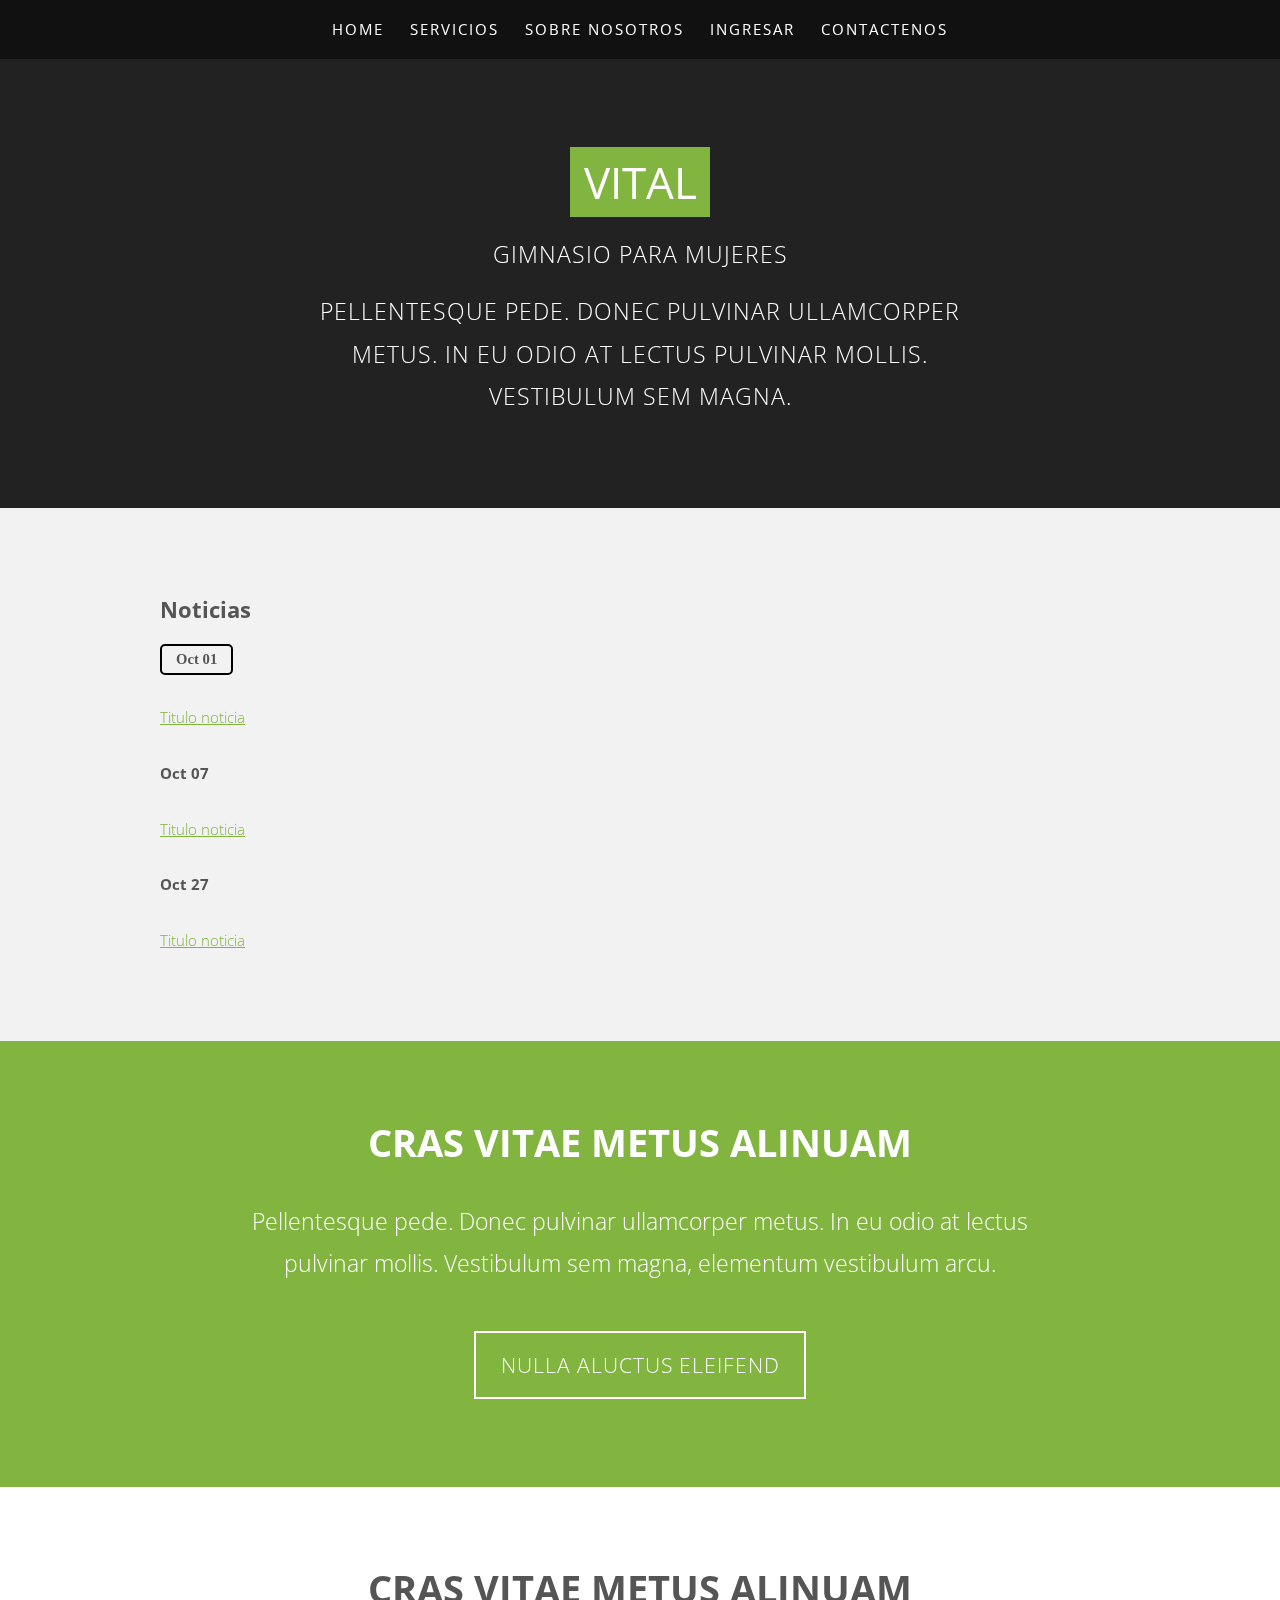
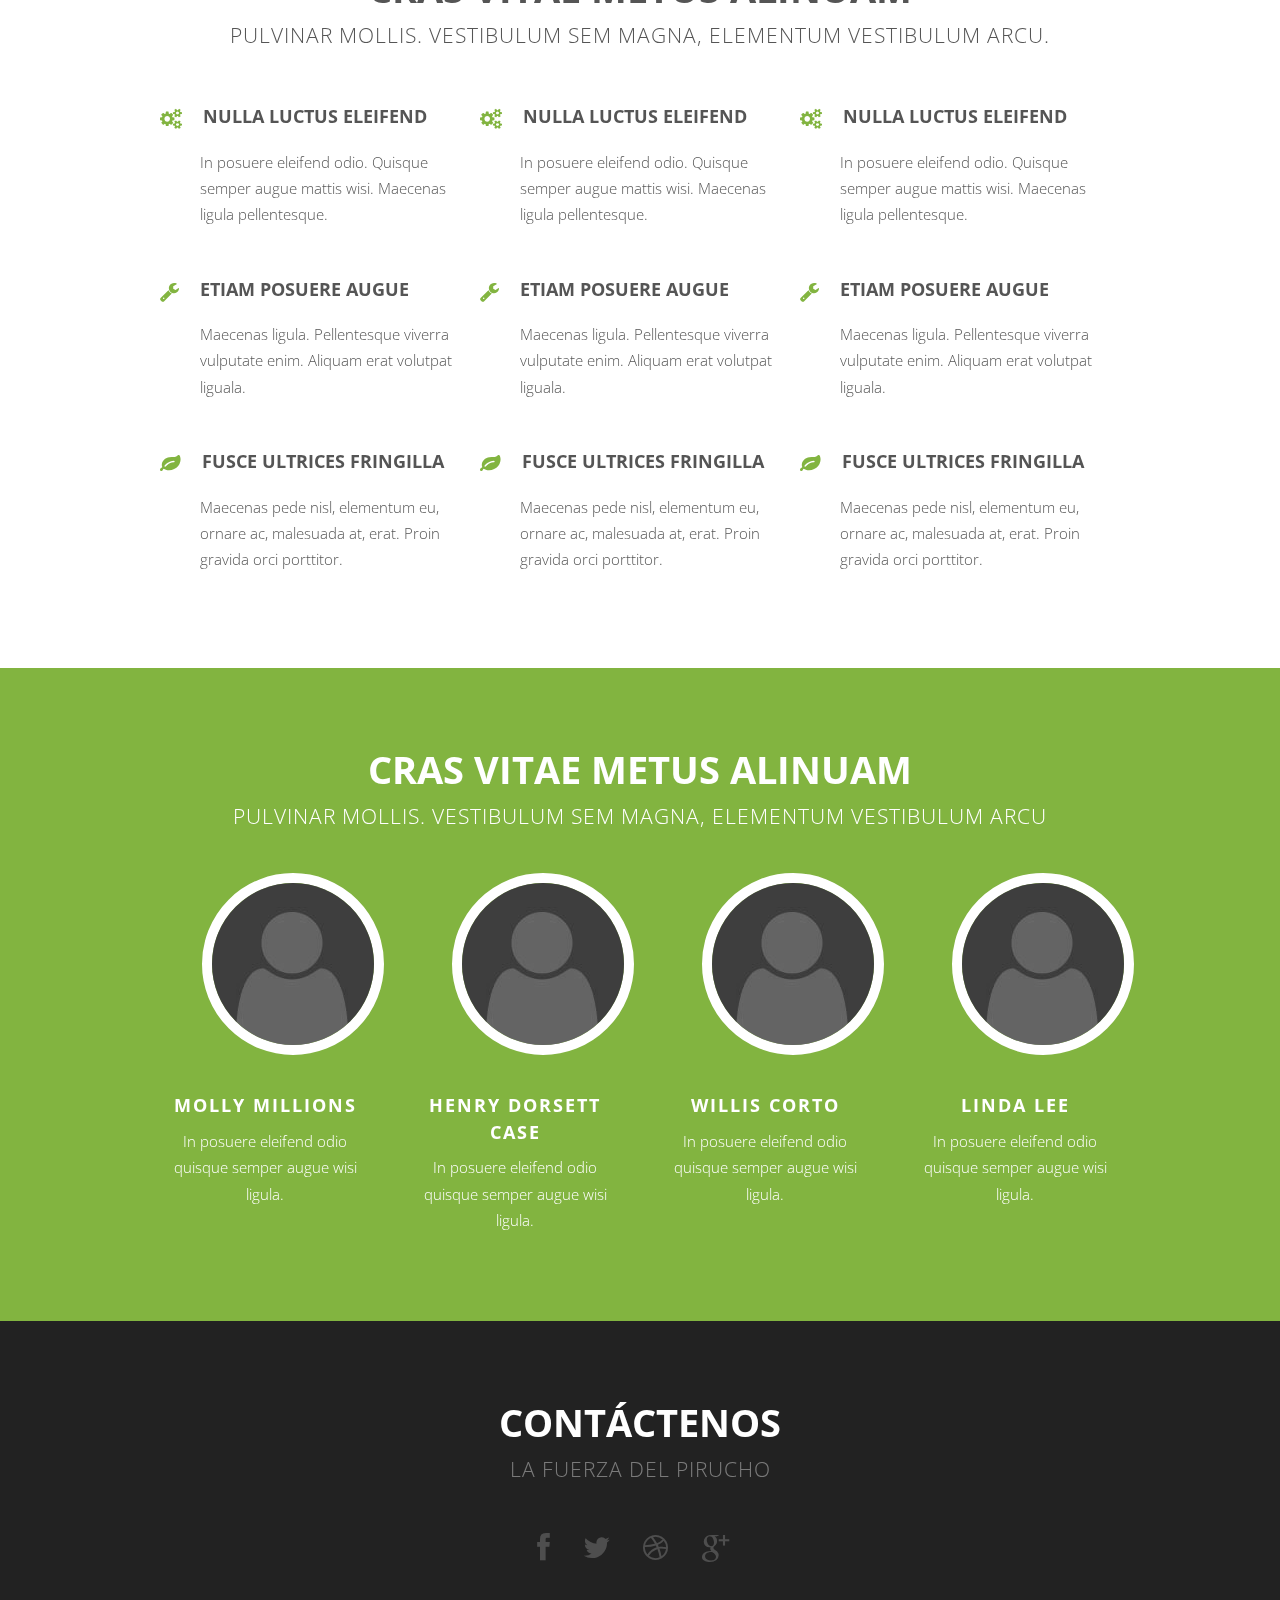
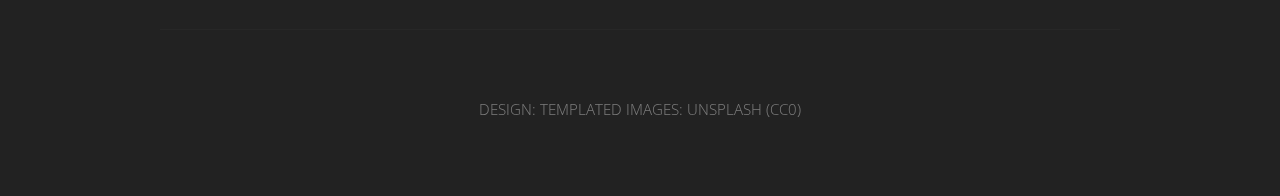
==== VitalProyecto/UI/index.html @ 70630264 "luchando con las 2 columnas" ====
﻿<!DOCTYPE HTML>
<!--
	Solarize by TEMPLATED
	templated.co @templatedco
	Released for free under the Creative Commons Attribution 3.0 license (templated.co/license)
-->
<html>
	<head>
		<title>Solarize by TEMPLATED</title>
		<meta http-equiv="content-type" content="text/html; charset=utf-8" />
		<meta name="description" content="" />
		<meta name="keywords" content="" />
		<!--[if lte IE 8]><script src="css/ie/html5shiv.js"></script><![endif]-->
		<script src="js/jquery.min.js"></script>
		<script src="js/jquery.dropotron.min.js"></script>
		<script src="js/skel.min.js"></script>
		<script src="js/skel-layers.min.js"></script>
		<script src="js/init.js"></script>
		<noscript>
			<link rel="stylesheet" href="css/skel.css" />
			<link rel="stylesheet" href="css/style.css" />
		</noscript>
		<!--[if lte IE 8]><link rel="stylesheet" href="css/ie/v8.css" /><![endif]-->
	</head>

	<body class="homepage">

		<!-- Header Wrapper -->
			<div class="wrapper style1">
			
			<!-- Header -->
				<div id="header">
					<div class="container">
							
						<!-- Logo -->
							<h1><a href="#" id="logo">Solarize</a></h1>
						
						<!-- Nav -->
							<nav id="nav">
								<ul>
									<li class="active"><a href="index.html">Home</a></li>
									<li>
										<a href="">Servicios</a>
										<ul>
											<li><a href="#">Clases funcionales</a></li>
											<li><a href="#">Clases de boxeo</a></li>
											<li><a href="#">Servicio de nutrición</a></li>
											<li>
												<a href="">Otros</a>
												<ul>
													<li><a href="#">Yoga</a></li>
													<li><a href="#">Clases de baile</a></li>
													<li><a href="#">Phasellus consequat</a></li>
													<li><a href="#">Magna phasellus</a></li>
													<li><a href="#">Etiam dolore nisl</a></li>
													<li><a href="#">Veroeros feugiat</a></li>
												</ul>
											</li>
											
										</ul>
									</li>
									<li><a href="left-sidebar.html">Sobre nosotros</a></li>
									<li><a href="right-sidebar.html">Ingresar</a></li>
									<li><a href="no-sidebar.html">Contactenos</a></li>
								</ul>
							</nav>
	
					</div>
				</div>
				
			<!-- Banner -->
				<div id="banner">
					<section class="container">
						<h2>Vital</h2>
						<span>Gimnasio para  mujeres</span>
						<p>Pellentesque pede. Donec pulvinar ullamcorper metus. In eu odio at lectus pulvinar mollis. Vestibulum sem magna.</p>
					</section>
				</div>

			</div>
		
		<!-- Section One pppppppppppppppppppppppppppppppppppppppppppppppppppppppppppppppppppppp-->


			<div class="wrapper style2">
				<section class="container">
					<div class="row">
                        <div class="3u"> 
                            <section >
                                <header>
                                    <h2 style="margin-bottom:1em;">Noticias</h2>
                                </header>
                                <ul class="style3">
                                    <!-- PASAR A HOJA -->
                                    <li class="first">

                                        <!-- PASAR A HOJA -->
                                        <p class="datep"
                                           style=" text-align:center;
                                        font-family:'Source Code Pro';
                                        font-weight:bold;
                                        border: 2px solid;
                                        border-color:black;
                                        width:5em;
                                        border-radius: 5px;">
                                            <b style="margin:5px;"> Oct 01 </b>
                                        </p>

                                        <p />
                                        <p><a href="#">Titulo noticia</a></p>
                                    </li>
                                    <li>
                                        <p class="date"><b>Oct 07 </b></p>
                                        <p><a href="#">Titulo noticia</a></p>
                                    </li>
                                    <li>
                                        <p class="date"><b>Oct 27 </b></p>
                                        <p><a href="#">Titulo noticia</a></p>
                                    </li>
                                </ul>
                            </section>
                            </div>
                        </div>
				</section>
			</div>

		<!-- Section Two -->
			<div class="wrapper style3">
				<section class="container">
					<header class="major">
						<h2>Cras vitae metus aliNuam</h2>
					</header>
					<p>Pellentesque pede. Donec pulvinar ullamcorper metus. In eu odio at lectus pulvinar mollis. Vestibulum sem magna, elementum vestibulum arcu.</p>
					<a href="#" class="button alt">Nulla aluctus eleifend</a>
				</section>
			</div>

		<!-- Section Three -->
			<div class="wrapper style4">
				<section class="container">
					<header class="major">
						<h2>Cras vitae metus aliNuam</h2>
						<span class="byline">pulvinar mollis. Vestibulum sem magna, elementum vestibulum arcu.</span>
					</header>
					<div class="row flush">
						<div class="4u">
							<ul class="special-icons">
								<li>
									<span class="fa fa-cogs"></span>
									<h3>Nulla luctus eleifend</h3>
									<p>In posuere eleifend odio. Quisque semper augue mattis wisi. Maecenas ligula pellentesque.</p>
								</li>
								<li>
									<span class="fa fa-wrench"></span>
									<h3>Etiam posuere augue</h3>
									<p>Maecenas ligula. Pellentesque viverra vulputate enim. Aliquam erat volutpat liguala.</p>
								</li>
								<li>
									<span class="fa fa-leaf"></span>
									<h3>Fusce ultrices fringilla</h3>
									<p>Maecenas pede nisl, elementum eu, ornare ac, malesuada at, erat. Proin gravida orci porttitor.</p>
								</li>
							</ul>
						</div>
						<div class="4u">
							<ul class="special-icons">
								<li>
									<span class="fa fa-cogs"></span>
									<h3>Nulla luctus eleifend</h3>
									<p>In posuere eleifend odio. Quisque semper augue mattis wisi. Maecenas ligula pellentesque.</p>
								</li>
								<li>
									<span class="fa fa-wrench"></span>
									<h3>Etiam posuere augue</h3>
									<p>Maecenas ligula. Pellentesque viverra vulputate enim. Aliquam erat volutpat liguala.</p>
								</li>
								<li>
									<span class="fa fa-leaf"></span>
									<h3>Fusce ultrices fringilla</h3>
									<p>Maecenas pede nisl, elementum eu, ornare ac, malesuada at, erat. Proin gravida orci porttitor.</p>
								</li>
							</ul>
						</div>
						<div class="4u">
							<ul class="special-icons">
								<li>
									<span class="fa fa-cogs"></span>
									<h3>Nulla luctus eleifend</h3>
									<p>In posuere eleifend odio. Quisque semper augue mattis wisi. Maecenas ligula pellentesque.</p>
								</li>
								<li>
									<span class="fa fa-wrench"></span>
									<h3>Etiam posuere augue</h3>
									<p>Maecenas ligula. Pellentesque viverra vulputate enim. Aliquam erat volutpat liguala.</p>
								</li>
								<li>
									<span class="fa fa-leaf"></span>
									<h3>Fusce ultrices fringilla</h3>
									<p>Maecenas pede nisl, elementum eu, ornare ac, malesuada at, erat. Proin gravida orci porttitor.</p>
								</li>
							</ul>
						</div>
					</div>
				</section>
			</div>
		
		<!-- Team -->
			<div class="wrapper style5">
				<section id="team" class="container">
					<header class="major">
						<h2>Cras vitae metus aliNuam</h2>
						<span class="byline">pulvinar mollis. Vestibulum sem magna, elementum vestibulum arcu</span>
					</header>
					<div class="row">
						<div class="3u">
							<a href="#" class="image"><img src="images/placeholder.png" alt=""></a>
							<h3>Molly Millions</h3>
							<p>In posuere eleifend odio quisque semper augue wisi ligula.</p>
						</div>
						<div class="3u">
							<a href="#" class="image"><img src="images/placeholder.png" alt=""></a>
							<h3>Henry Dorsett Case</h3>
							<p>In posuere eleifend odio quisque semper augue wisi ligula.</p>
						</div>
						<div class="3u">
							<a href="#" class="image"><img src="images/placeholder.png" alt=""></a>
							<h3>Willis Corto</h3>
							<p>In posuere eleifend odio quisque semper augue wisi ligula.</p>
						</div>
						<div class="3u">
							<a href="#" class="image"><img src="images/placeholder.png" alt=""></a>
							<h3>Linda Lee</h3>
							<p>In posuere eleifend odio quisque semper augue wisi ligula.</p>
						</div>
					</div>
				</section>
			</div>

	<!-- Footer -->
		<div id="footer">
			<section class="container">
				<header class="major">
					<h2>Contáctenos</h2>
					<span class="byline">La fuerza del pirucho</span>
				</header>
				<ul class="icons">
					<li class="active"><a href="#" class="fa fa-facebook"><span>Facebook</span></a></li>
					<li><a href="#" class="fa fa-twitter"><span>Twitter</span></a></li>
					<li><a href="#" class="fa fa-dribbble"><span>Pinterest</span></a></li>
					<li><a href="#" class="fa fa-google-plus"><span>Google+</span></a></li>
				</ul>
				<hr />
			</section>
			
			<!-- Copyright -->
				<div id="copyright">
					Design: <a href="http://templated.co">TEMPLATED</a> Images: <a href="http://unsplash.com">Unsplash</a> (<a href="http://unsplash.com/cc0">CC0</a>)
				</div>			
		</div>

	</body>
</html>
---- VitalProyecto/UI/css/skel.css ----
/* Resets (http://meyerweb.com/eric/tools/css/reset/ | v2.0 | 20110126 | License: none (public domain)) */

	html,body,div,span,applet,object,iframe,h1,h2,h3,h4,h5,h6,p,blockquote,pre,a,abbr,acronym,address,big,cite,code,del,dfn,em,img,ins,kbd,q,s,samp,small,strike,strong,sub,sup,tt,var,b,u,i,center,dl,dt,dd,ol,ul,li,fieldset,form,label,legend,table,caption,tbody,tfoot,thead,tr,th,td,article,aside,canvas,details,embed,figure,figcaption,footer,header,hgroup,menu,nav,output,ruby,section,summary,time,mark,audio,video{margin:0;padding:0;border:0;font-size:100%;font:inherit;vertical-align:baseline;}article,aside,details,figcaption,figure,footer,header,hgroup,menu,nav,section{display:block;}body{line-height:1;}ol,ul{list-style:none;}blockquote,q{quotes:none;}blockquote:before,blockquote:after,q:before,q:after{content:'';content:none;}table{border-collapse:collapse;border-spacing:0;}body{-webkit-text-size-adjust:none}

/* Box Model */

	*, *:before, *:after {
		-moz-box-sizing: border-box;
		-webkit-box-sizing: border-box;
		box-sizing: border-box;
	}


/* Container */

	body {
		/* min-width: (containers) */
		min-width: 1200px;
	}

	.container {
		margin-left: auto;
		margin-right: auto;
		
		/* width: (containers) */
		width: 1200px;
	}

	/* Modifiers */
	
		.container.small {
			/* width: (containers) * 0.75; */
			width: 900px;
		}

		.container.big {
			width: 100%;

			/* max-width: (containers) * 1.25; */
			max-width: 1500px;

			/* min-width: (containers); */
			min-width: 1200px;
		}

/* Grid */

	.\31 2u { width: 100% }
	.\31 1u { width: 91.6666666667% }
	.\31 0u { width: 83.3333333333% }
	.\39 u { width: 75% }
	.\38 u { width: 66.6666666667% }
	.\37 u { width: 58.3333333333% }
	.\36 u { width: 50% }
	.\35 u { width: 41.6666666667% }
	.\34 u { width: 33.3333333333% }
	.\33 u { width: 25% }
	.\32 u { width: 16.6666666667% }
	.\31 u { width: 8.3333333333% }
	.\-11u { margin-left: 91.6666666667% }
	.\-10u { margin-left: 83.3333333333% }
	.\-9u { margin-left: 75% }
	.\-8u { margin-left: 66.6666666667% }
	.\-7u { margin-left: 58.3333333333% }
	.\-6u { margin-left: 50% }
	.\-5u { margin-left: 41.6666666667% }
	.\-4u { margin-left: 33.3333333333% }
	.\-3u { margin-left: 25% }
	.\-2u { margin-left: 16.6666666667% }
	.\-1u { margin-left: 8.3333333333% }

	/* Rows */

		.row > * {
			float: left;
		}

		.row:after {
			content: '';
			display: block;
			clear: both;
			height: 0;
		}

		.row:first-child > * {
			padding-top: 0 !important;
		}

		/* Normal */

			.row > * {
				/* padding-left: (gutters) */
				padding-left: 40px;
			}

			.row + .row > * {
				/* padding: (gutters) 0 0 (gutters) */
				padding: 40px 0 0 40px;
			}

			.row {
				/* margin-left: -(gutters) */
				margin-left: -40px;
			}

		/* Flush */

			.row.flush > * {
				padding-left: 0;
			}

			.row + .row.flush > * {
				padding: 0;
			}

			.row.flush {
				margin-left: 0;
			}

		/* Quarter */

			.row.quarter > * {
				/* padding-left: (gutters * 0.25) */
				padding-left: 10px;
			}

			.row + .row.quarter > * {
				/* padding: (gutters * 0.25) 0 0 (gutters * 0.25) */
				padding: 10px 0 0 10px;
			}

			.row.quarter {
				/* margin-left: -(gutters * 0.25) */
				margin-left: -10px;
			}

		/* Half */

			.row.half > * {
				/* padding-left: (gutters * 0.5) */
				padding-left: 20px;
			}

			.row + .row.half > * {
				/* padding: (gutters * 0.5) 0 0 (gutters * 0.5) */
				padding: 20px 0 0 20px;
			}

			.row.half {
				/* margin-left: -(gutters * 0.5) */
				margin-left: -20px;
			}

		/* One and (a) Half */

			.row.oneandhalf > * {
				/* padding-left: (gutters * 1.5) */
				padding-left: 60px;
			}

			.row + .row.oneandhalf > * {
				/* padding: (gutters * 1.5) 0 0 (gutters * 1.5) */
				padding: 60px 0 0 60px;
			}

			.row.oneandhalf {
				/* margin-left: -(gutters * 1.5) */
				margin-left: -60px;
			}

		/* Double */

			.row.double > * {
				/* padding-left: (gutters * 2) */
				padding-left: 80px;
			}

			.row + .row.double > * {
				/* padding: (gutters * 2) 0 0 (gutters * 2) */
				padding: 80px 0 0 80px;
			}

			.row.double {
				/* margin-left: -(gutters * 2) */
				margin-left: -80px;
			}


/*.row2 + .row2 > * {
    padding-top: 50px;
}

.row2 {
    margin-left: 50px;
}

    /* Rows */

    .row2:after {
        content: '';
        display: block;
        clear: both;
        height: 0;
    }

    .row2:first-child > * {
        padding-top: 0;
    }

    .row2 > * {
        padding-top: 0;
    }

    /* Modifiers */

    /* Flush */

    .row2.flush {
        margin-left: 0;
    }

        .row2.flush > * {
            padding: 0 !important;
        }

    /* Quarter */

    .row2.quarter > * {
        padding: 12.5px 0 0 12.5px;
    }

    .row2.quarter + .row2.quarter > * {
        padding-top: 12.5px;
    }

    .row2.quarter {
        margin-left: -12.5px;
    }

    /* Half */

    .row2.half > * {
        padding: 25px 0 0 25px;
    }

    .row2.half + .row2.half > * {
        padding-top: 25px;
    }

    .row2.half {
        margin-left: -25px;
    }

    /* One and (a) Half */

    .row2.oneandhalf > * {
        padding: 75px 0 0 75px;
    }

    .row2.oneandhalf + .row2.oneandhalf > * {
        padding-top: 75px;
    }

    .row2.oneandhalf {
        margin-left: -75px;
    }

    /* Double */

    .row2.double > * {
        padding: 100px 0 0 100px;
    }

    .row2.double + .row2.double > * {
        padding-top: 100px;
    }

    .row2.double {
        margin-left: -100px;
    }*/


/*ul.style3 .date {
    display: inline-block;
    margin: 0px 0px 20px 0px;
    padding: 1em 1em;
    background: #323338;
    border-radius: 4px;
    line-height: normal;
    text-align: center;
    text-transform: uppercase;
    font-family: 'Abel', sans-serif;
    font-size: 14px;
    color: #323338;
}*/

    /*ul.style3 .date b {
    }

    ul.style3 .date a {
        color: #FFFFFF;
    }

        ul.style3 .date a:hover {
            text-decoration: none;
        }*/

/*ul.style3 .first {
    padding-top: 0px;
    border-top: none;
    
}

ul.style3 {
    margin: 0px;
    padding: 0px;
    list-style: none;
    
}*/

    /*ul.style3 li {
        padding: 20px 0px 25px 0px;
        border-top: 1px solid #E7E5DA;
        
    }

    ul.style3 a {
        display: block;
        text-decoration: none;
        color: #525252;
    }

        ul.style3 a:hover {
            text-decoration: underline;
        }

ul.style3 .first {
	padding-top: 0px;
	border-top: none;
 
}*/
---- VitalProyecto/UI/css/style.css ----
@import url("font-awesome.min.css");
@import url("http://fonts.googleapis.com/css?family=Open+Sans:300,400,600,700,800");

/*
	Solarize by TEMPLATED
	templated.co @templatedco
	Released for free under the Creative Commons Attribution 3.0 license (templated.co/license)
*/

/* Basic */

	body {
		background: #222222;
	}

		body.loading * {
			-moz-transition: none !important;
			-webkit-transition: none !important;
			-o-transition: none !important;
			-ms-transition: none !important;
			transition: none !important;
			-moz-animation: none !important;
			-webkit-animation: none !important;
			-o-animation: none !important;
			-ms-animation: none !important;
			animation: none !important;
		}

	body, input, select, textarea {
		color: #555555;
		font-family: 'Open Sans', sans-serif;
		font-size: 12pt;
		font-weight: 300;
		line-height: 1.65em;
	}

	a {
		color: #82b440;
		text-decoration: underline;
	}

	strong, b {
		font-weight: 700;
	}

	em, i {
		font-style: italic;
	}

	p, ul, ol, dl, table, blockquote {
		margin: 0 0 2em 0;
	}

	p {
		line-height: 1.8em;
	}

		p.medium {
			font-size: 1.4em;
		}

	h1, h2, h3, h4, h5, h6 {
		color: inherit;
		font-weight: 700;
	}

		h1 a, h2 a, h3 a, h4 a, h5 a, h6 a {
			color: inherit;
			text-decoration: none;
		}

	h2 {
		font-size: 1.5em;
	}

	h3 {
		font-size: 1.25em;
	}

	sub {
		font-size: 0.8em;
		position: relative;
		top: 0.5em;
	}

	sup {
		font-size: 0.8em;
		position: relative;
		top: -0.5em;
	}

	hr {
		border-top: solid 1px #82b440;
		border: 0;
		margin-bottom: 1.5em;
	}

	blockquote {
		border-left: solid 0.5em #82b440;
		font-style: italic;
		padding: 1em 0 1em 2em;
	}

	section.special, article.special {
		text-align: center;
	}

	header.major {
		padding-bottom: 3em;
		text-align: center;
		text-transform: uppercase;
	}

		header.major h2 {
			font-size: 2.6em;
			font-weight: 700;
		}

		header.major .byline {
			display: block;
			padding-top: 1em;
			letter-spacing: 1px;
			font-size: 1.4em;
		}

	footer > :last-child {
		margin-bottom: 0;
	}

	footer.major {
		padding-top: 3em;
	}

/* Form */

	input[type="text"],
	input[type="password"],
	input[type="email"],
	textarea {
		-moz-appearance: none;
		-webkit-appearance: none;
		-o-appearance: none;
		-ms-appearance: none;
		appearance: none;
		background: none;
		border: solid 1px #82b440;
		color: inherit;
		display: block;
		outline: 0;
		padding: 0.75em;
		text-decoration: none;
		width: 100%;
	}

		input[type="text"]:focus,
		input[type="password"]:focus,
		input[type="email"]:focus,
		textarea:focus {
			border-color: #82b440;
		}

	input[type="text"],
	input[type="password"],
	input[type="email"] {
		line-height: 1em;
	}

	::-webkit-input-placeholder {
		color: inherit;
		opacity: 0.5;
		position: relative;
		top: 3px;
	}

	:-moz-placeholder {
		color: inherit;
		opacity: 0.5;
	}

	::-moz-placeholder {
		color: inherit;
		opacity: 0.5;
	}

	:-ms-input-placeholder {
		color: inherit;
		opacity: 0.5;
	}

	.formerize-placeholder {
		color: rgba(85, 85, 85, 0.5) !important;
	}

/* Image */

	.image {
		border: 0;
		position: relative;
	}

		.image.fit {
			display: block;
		}

			.image.fit img {
				display: block;
				width: 100%;
			}

		.image.feature {
			display: block;
			margin: 0 0 2em 0;
		}

			.image.feature img {
				display: block;
				width: 100%;
			}

/* Icon */

	.icon {
		position: relative;
	}

		.icon:before {
			content: "";
			-moz-osx-font-smoothing: grayscale;
			-webkit-font-smoothing: antialiased;
			font-family: FontAwesome;
			font-style: normal;
			font-weight: normal;
			text-transform: none !important;
		}

		.icon > .label {
			display: none;
		}

/* Lists */

	ol.default {
		list-style: decimal;
		padding-left: 1.25em;
	}

		ol.default li {
			padding-left: 0.25em;
		}

	ul.default {
		margin: 0;
		padding: 0;
		list-style: none;
	}

		ul.default li {
			padding: 0.40em 0em;
		}

	ul.icons {
		cursor: default;
		padding-bottom: 2em;
	}

		ul.icons li {
			display: inline-block;
			line-height: 1em;
			padding: 0.5em 1em;
		}

			ul.icons li:first-child {
				padding-left: 0;
			}

			ul.icons li span {
				display: none;
			}

			ul.icons li a {
				text-decoration: none;
				font-size: 2em;
				color: inherit;
				opacity: 0.2;
				-moz-transition: all 0.35s ease-in-out;
				-webkit-transition: all 0.35s ease-in-out;
				-o-transition: all 0.35s ease-in-out;
				-ms-transition: all 0.35s ease-in-out;
				transition: all 0.35s ease-in-out;
			}

			ul.icons li a:hover {
				color: inherit;
				opacity: 1;
			}

	ul.actions {
		cursor: default;
	}

		ul.actions:last-child {
			margin-bottom: 0;
		}

		ul.actions li {
			display: inline-block;
			padding: 0 0 0 1.5em;
		}

			ul.actions li:first-child {
				padding: 0;
			}

		ul.actions.vertical li {
			display: block;
			padding: 1.5em 0 0 0;
		}

			ul.actions.vertical li:first-child {
				padding: 0;
			}

	ul.special-icons {
		margin: 0em;
		padding: 0em;
	}

		ul.special-icons > li {
			position: relative;
			padding: 0.50em 0em 0.50em 0em;
		}

		ul.special-icons > li:before {
			position: absolute;
			left: 0;
			top: 2em;
			display: block;
			background: none;
			font-size: 2em;
			border-radius: 5px;
		}

		ul.special-icons > li:first-child {
			border-top: none;
		}

		ul.special-icons h3 {
			margin-bottom: 0.80em;
			line-height: 2em;
			text-transform: uppercase;
			font-weight: 700;
			font-size: 1.2em;
		}

		ul.special-icons span {
			line-height: 190%;
		}

		ul.special-icons .fa {
			float: left;
			display: inline-block;
			padding-right: 1em;
			font-size: 1.4em;
			color: #82b440;
		}

		ul.special-icons p {
			padding-left: 2.7em;
		}

/* Tables */

	table {
		width: 100%;
	}

		table.default {
			width: 100%;
		}

			table.default tbody tr {
				border-bottom: solid 1px #82b440;
			}

			table.default td {
				padding: 0.5em 1em 0.5em 1em;
			}

			table.default th {
				font-weight: 700;
				padding: 0.5em 1em 0.5em 1em;
				text-align: left;
			}

			table.default thead {
				background: #555555;
				color: #fff;
			}

/* Button */

	input[type="submit"],
	input[type="reset"],
	input[type="button"],
	.button {
		-moz-appearance: none;
		-webkit-appearance: none;
		-o-appearance: none;
		-ms-appearance: none;
		appearance: none;
		background: none;
		border-radius: none;
		border: 2px solid;
		border-color: #82b440;
		color: #82b440;
		cursor: pointer;
		display: inline-block;
		padding: 0.90em 1.2em;
		letter-spacing: 1px;
		text-align: center;
		text-decoration: none;
		text-transform: uppercase;
		font-size: 1.4em;
		-moz-transition: all 0.35s ease-in-out;
		-webkit-transition: all 0.35s ease-in-out;
		-o-transition: all 0.35s ease-in-out;
		-ms-transition: all 0.35s ease-in-out;
		transition: all 0.35s ease-in-out;
	}

		input[type="submit"]:hover,
		input[type="reset"]:hover,
		input[type="button"]:hover,
		.button:hover {
			background: #82b440;
			color: white;
		}

		input[type="submit"].alt,
		input[type="reset"].alt,
		input[type="button"].alt,
		.button.alt {
			border-color: inherit;
			color: inherit;
		}

			input[type="submit"].alt:hover,
			input[type="reset"].alt:hover,
			input[type="button"].alt:hover,
			.button.alt:hover {
				background: white;
				color: #82b440;
			}

		input[type="submit"].fit,
		input[type="reset"].fit,
		input[type="button"].fit,
		.button.fit {
			width: 100%;
		}

		input[type="submit"].small,
		input[type="reset"].small,
		input[type="button"].small,
		.button.small {
			font-size: 0.8em;
		}

/* Wrapper */

	.wrapper {
		padding: 6em 0em 4em 0em;
	}

		.wrapper.style1 {
			padding: 0em;
			background: #222222 url(../images/banner.jpg) no-repeat;
			background-size: cover;
		}

		.wrapper.style2 {
			background: #f2f2f2;
		}

			.wrapper.style2 .major {
				text-align: left !important;
			}

				.wrapper.style2 .major h2 {
					display: block;
					margin-bottom: 0.70em;
					letter-spacing: 1px;
					line-height: 1.4em;
					text-transform: uppercase;
					font-size: 1.8em;
					font-weight: 400;
				}

				.wrapper.style2 .major .byline {
					letter-spacing: normal;
					line-height: 1.6em;
					text-transform: capitalize;
					font-size: 1.4em;
				}

			.wrapper.style2 h3 {
				display: block;
				margin-bottom: 1em;
				letter-spacing: 1px;
				line-height: 1.4em;
				text-transform: uppercase;
				font-size: 1.6em;
				font-weight: 400;
			}

		.wrapper.style3 {
			padding-bottom: 6em;
			background: #82b440;
			text-align: center;
			color: white;
		}

			.wrapper.style3 .container {
				padding-left: 6em;
				padding-right: 6em;
			}

			.wrapper.style3 p {
				font-size: 1.6em;
			}

		.wrapper.style4 {
			background: white;
		}

		.wrapper.style5 {
			background: #82b440;
			text-align: center;
			color: white;
		}

			.wrapper.style5 .image {
				display: block;
				width: 60%;
				margin: 0em auto 2em auto;
			}

				.wrapper.style5 .image img {
					border-radius: 50%;
					border: 10px solid;
					border-color: white;
				}

/* Header */

	#header {
		color: white;
		height: 4em;
		background: rgba(0, 0, 0, 0.5);
	}

		#header .container {
			position: relative;
		}

	.homepage #logo {
		display: none;
	}

	.homepage #nav {
		position: static;
		right: none;
		text-align: center;
	}

	#logo {
		line-height: 2em;
		letter-spacing: 2px;
		text-transform: uppercase;
		font-size: 2em;
		font-weight: 400;
	}

		#logo h1 {
			display: inline-block;
			margin: 0;
			padding: 0;
		}

		#logo a {
			color: inherit;
		}

	#nav {
		position: absolute;
		top: 0;
		right: 0;
	}

		#nav > ul {
			margin: 0;
		}

			#nav > ul > li {
				border-radius: 4px;
				display: inline-block;
				margin-left: 0.5em;
				padding: 0 0.5em;
			}

				#nav > ul > li a {
					color: inherit;
					line-height: 4em;
					letter-spacing: 2px;
					text-decoration: none;
					text-transform: uppercase;
					font-weight: 400;
					font-size: 1em;
				}

				#nav > ul > li:first-child {
					margin-left: 0;
				}

				#nav > ul > li.active a {
					color: white;
				}

				#nav > ul > li > ul {
					display: none;
				}

/* Dropotron */

	.dropotron {
		top: 2em;
		background: rgba(32, 32, 32, 0.75);
		border-radius: 4px;
		color: inherit;
		min-width: 12em;
		padding: 1em 0;
		color: white;
	}

		.dropotron > li {
			line-height: 2em;
			padding: 0 1em;
		}

			.dropotron > li > a {
				color: inherit;
				letter-spacing: 2px;
				text-decoration: none;
				text-transform: uppercase;
			}

			.dropotron > li.active > a, .dropotron > li:hover > a {
				color: inherit;
			}

		.dropotron.level-0 {
			border-radius: 0 0 4px 4px;
			font-size: 1em;
			margin-left: -0.5em;
		}

/* Banner */

	#banner {
		padding: 6em 0em 3em 0em;
		text-align: center;
		text-transform: uppercase;
		color: white;
	}

		#banner .container {
			padding: 0em 8em;
		}

		#banner h2 {
			display: inline-block;
			padding: 0.50em 0.30em;
			background: #82b440;
			font-size: 3em;
			font-weight: 400;
		}

		#banner span, #banner p {
			display: block;
			letter-spacing: 1px;
			text-transform: uppercase;
			font-size: 1.6em;
			font-weight: 300;
		}

		#banner span {
			padding: 1em 0em;
		}

/* Main */

	#main {
		padding: 4em 0;
	}

		#main #content .major, #main #sidebar .major {
			text-align: left;
		}

		#main #sidebar section {
			margin-top: 4em;
		}

			#main #sidebar section:first-child {
				margin-top: 0;
			}

		#main #sidebar .major {
			padding-bottom: 2em;
		}

			#main #sidebar .major h2 {
				font-size: 1.8em;
			}

/* Footer */

	#footer {
		padding: 6em 0 2em 0;
		text-align: center;
		color: white;
	}

		#footer hr {
			border-bottom: 1px solid;
			border-color: inherit;
			opacity: .05;
		}

		#footer .major h2 {
			color: inherit;
		}

		#footer .major .byline {
			color: inherit;
			opacity: .4;
		}

		#footer .copyright {
			margin-top: 3em;
			text-align: center;
		}

/* Copyright */

	#copyright {
		position: relative;
		text-transform: uppercase;
		text-align: center;
		padding: 3em 0em 3em 0em;
		color: inherit;
		opacity: .40;
	}

		#copyright a {
			text-decoration: none;
			color: inherit;
		}

/* Extra */

	#extra1 h2 {
		display: block;
		margin-bottom: 1em;
		letter-spacing: 1px;
		line-height: 1.4em;
		text-transform: uppercase;
		font-size: 1.8em;
		font-weight: 400;
	}

	#extra1 h3 {
		display: block;
		margin-bottom: 1em;
		letter-spacing: 1px;
		line-height: 1.4em;
		text-transform: uppercase;
		font-size: 1.6em;
		font-weight: 400;
	}

/* Team */

	#team h3 {
		margin-bottom: 0.50em;
		letter-spacing: 2px;
		text-transform: uppercase;
		font-weight: 700;
	}
---- VitalProyecto/UI/css/ie/v8.css ----
/*
	Solarize by TEMPLATED
	templated.co @templatedco
	Released for free under the Creative Commons Attribution 3.0 license (templated.co/license)
*/

/* Header */

	#header {
		background: #4c4c4c;
	}

/* Wrapper */

	.wrapper.style5 .image img {
		position: relative;
		-ms-behavior: url("css/ie/PIE.htc");
	}

/* Dropotron */

	.dropotron {
		background: #4c4c4c;
	}

/* Copyright */

	#copyright .container {
		border-color: #303030;
	}
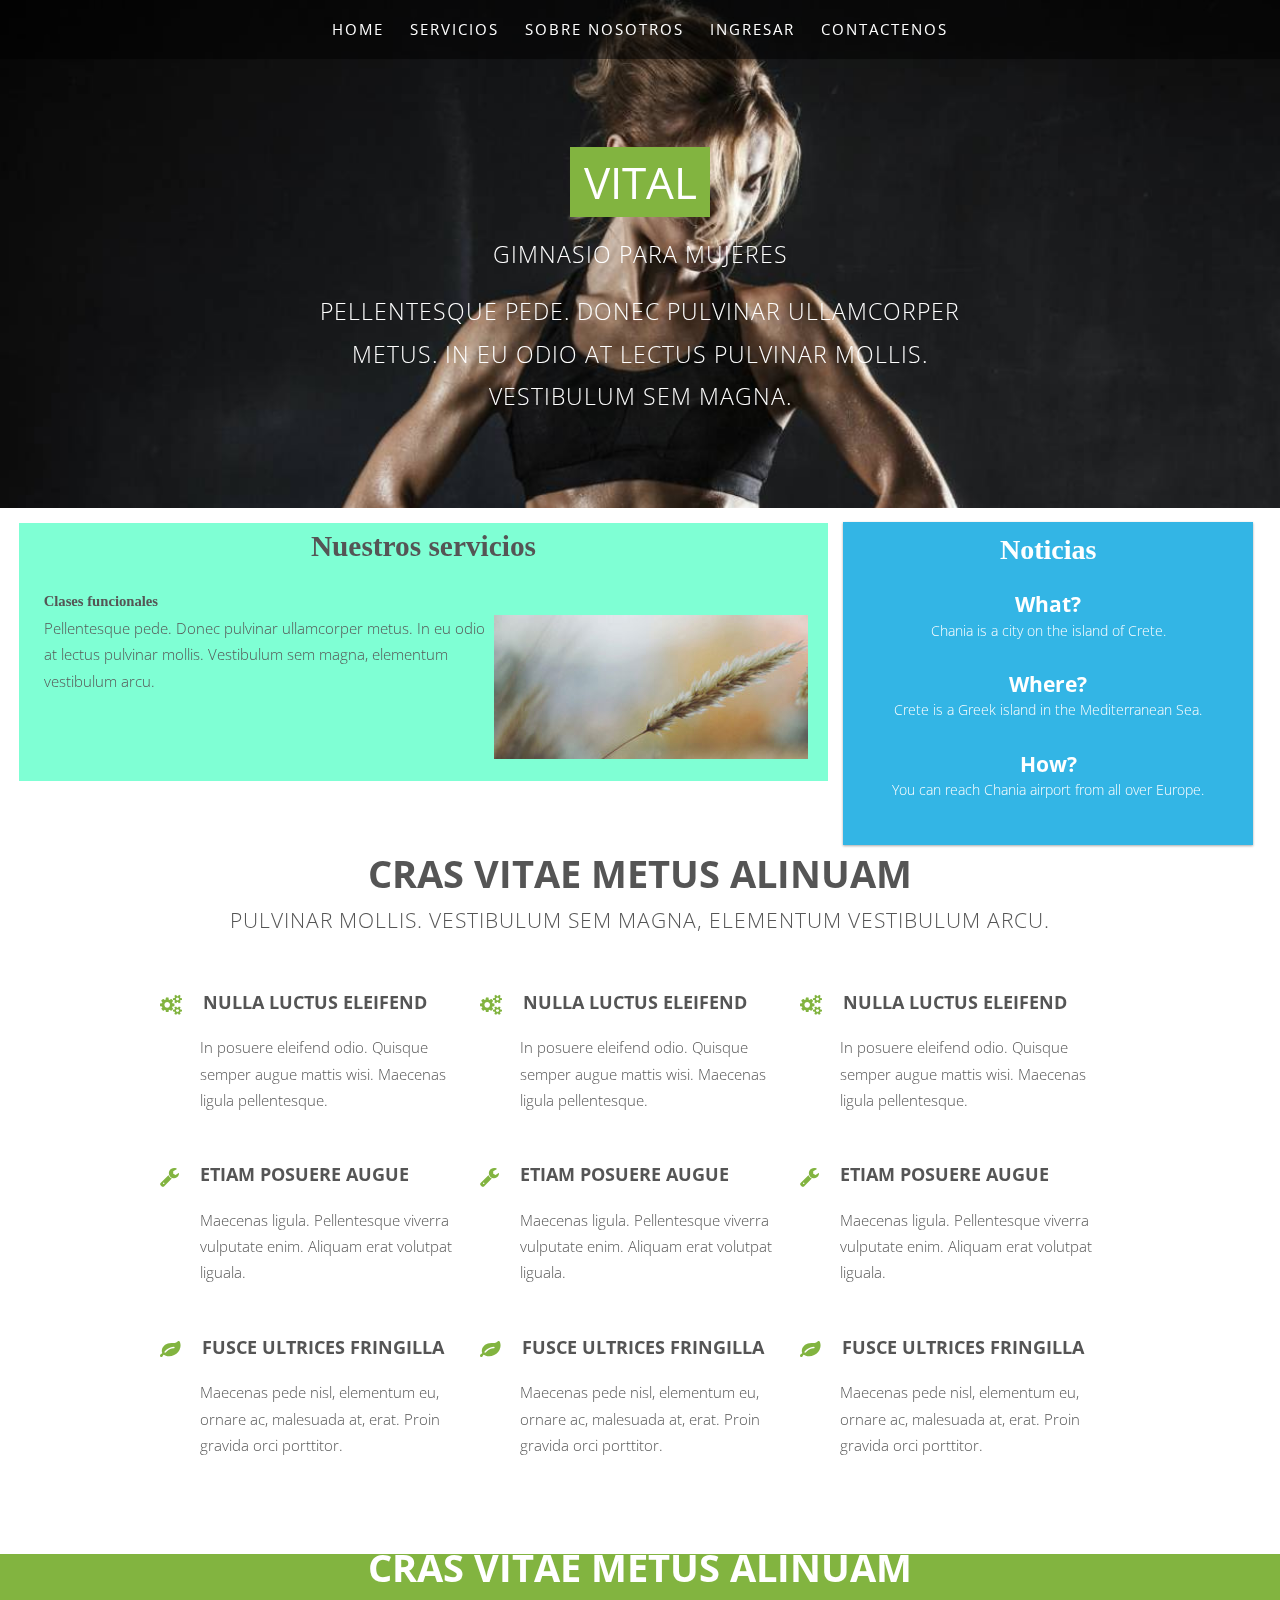
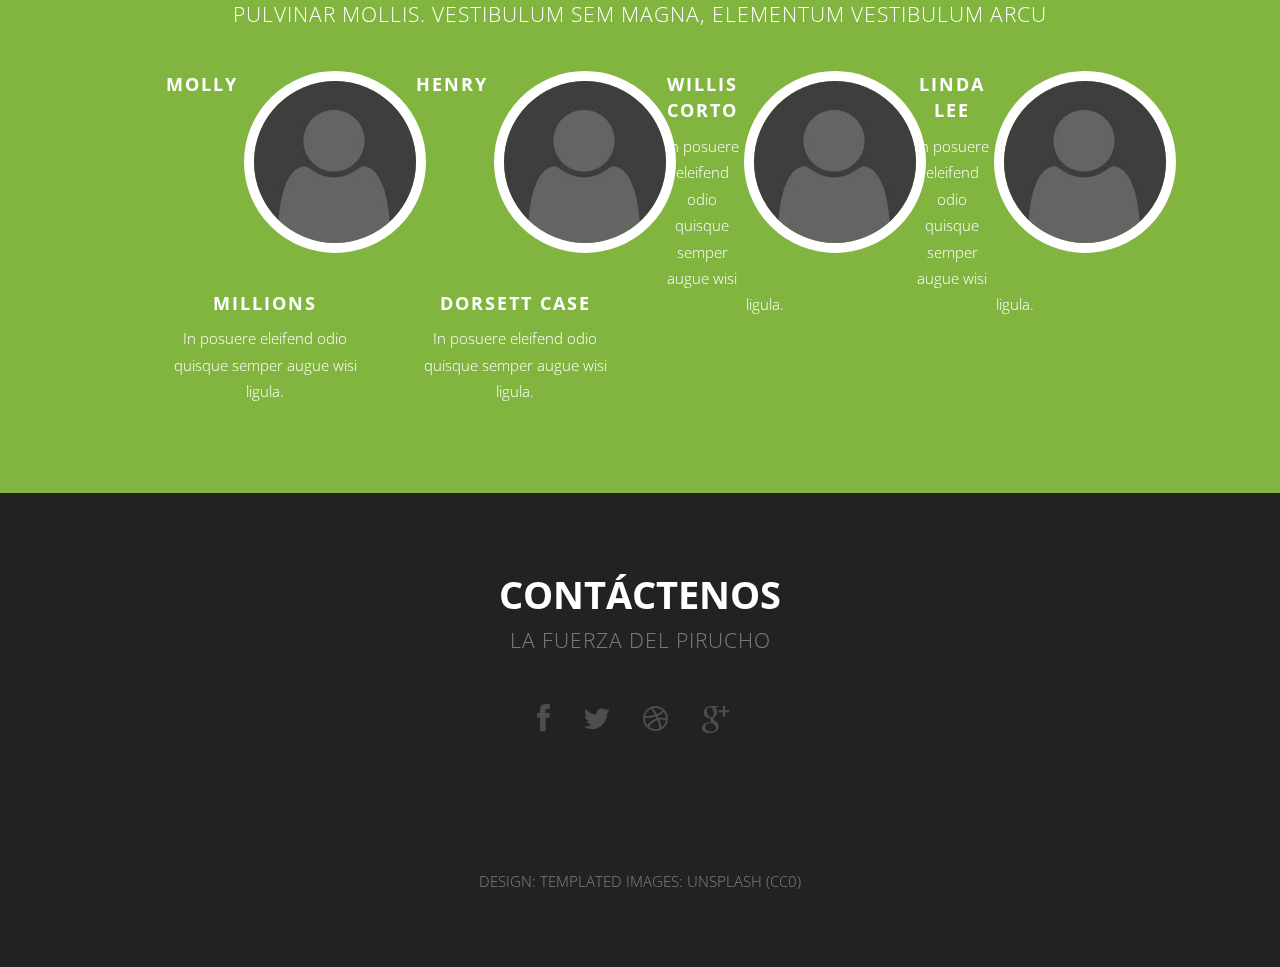
==== commit 62fb20bd: "dandole a las columnas" ====
--- a/VitalProyecto/UI/index.html
+++ b/VitalProyecto/UI/index.html
@@ -5,258 +5,245 @@
 	Released for free under the Creative Commons Attribution 3.0 license (templated.co/license)
 -->
 <html>
-	<head>
-		<title>Solarize by TEMPLATED</title>
-		<meta http-equiv="content-type" content="text/html; charset=utf-8" />
-		<meta name="description" content="" />
-		<meta name="keywords" content="" />
-		<!--[if lte IE 8]><script src="css/ie/html5shiv.js"></script><![endif]-->
-		<script src="js/jquery.min.js"></script>
-		<script src="js/jquery.dropotron.min.js"></script>
-		<script src="js/skel.min.js"></script>
-		<script src="js/skel-layers.min.js"></script>
-		<script src="js/init.js"></script>
-		<noscript>
-			<link rel="stylesheet" href="css/skel.css" />
-			<link rel="stylesheet" href="css/style.css" />
-		</noscript>
-		<!--[if lte IE 8]><link rel="stylesheet" href="css/ie/v8.css" /><![endif]-->
-	</head>
-
-	<body class="homepage">
-
-		<!-- Header Wrapper -->
-			<div class="wrapper style1">
-			
-			<!-- Header -->
-				<div id="header">
-					<div class="container">
-							
-						<!-- Logo -->
-							<h1><a href="#" id="logo">Solarize</a></h1>
-						
-						<!-- Nav -->
-							<nav id="nav">
-								<ul>
-									<li class="active"><a href="index.html">Home</a></li>
-									<li>
-										<a href="">Servicios</a>
-										<ul>
-											<li><a href="#">Clases funcionales</a></li>
-											<li><a href="#">Clases de boxeo</a></li>
-											<li><a href="#">Servicio de nutrición</a></li>
-											<li>
-												<a href="">Otros</a>
-												<ul>
-													<li><a href="#">Yoga</a></li>
-													<li><a href="#">Clases de baile</a></li>
-													<li><a href="#">Phasellus consequat</a></li>
-													<li><a href="#">Magna phasellus</a></li>
-													<li><a href="#">Etiam dolore nisl</a></li>
-													<li><a href="#">Veroeros feugiat</a></li>
-												</ul>
-											</li>
-											
-										</ul>
-									</li>
-									<li><a href="left-sidebar.html">Sobre nosotros</a></li>
-									<li><a href="right-sidebar.html">Ingresar</a></li>
-									<li><a href="no-sidebar.html">Contactenos</a></li>
-								</ul>
-							</nav>
-	
-					</div>
-				</div>
-				
-			<!-- Banner -->
-				<div id="banner">
-					<section class="container">
-						<h2>Vital</h2>
-						<span>Gimnasio para  mujeres</span>
-						<p>Pellentesque pede. Donec pulvinar ullamcorper metus. In eu odio at lectus pulvinar mollis. Vestibulum sem magna.</p>
-					</section>
-				</div>
-
-			</div>
-		
-		<!-- Section One pppppppppppppppppppppppppppppppppppppppppppppppppppppppppppppppppppppp-->
-
-
-			<div class="wrapper style2">
-				<section class="container">
-					<div class="row">
-                        <div class="3u"> 
-                            <section >
-                                <header>
-                                    <h2 style="margin-bottom:1em;">Noticias</h2>
-                                </header>
-                                <ul class="style3">
-                                    <!-- PASAR A HOJA -->
-                                    <li class="first">
-
-                                        <!-- PASAR A HOJA -->
-                                        <p class="datep"
-                                           style=" text-align:center;
-                                        font-family:'Source Code Pro';
-                                        font-weight:bold;
-                                        border: 2px solid;
-                                        border-color:black;
-                                        width:5em;
-                                        border-radius: 5px;">
-                                            <b style="margin:5px;"> Oct 01 </b>
-                                        </p>
-
-                                        <p />
-                                        <p><a href="#">Titulo noticia</a></p>
-                                    </li>
-                                    <li>
-                                        <p class="date"><b>Oct 07 </b></p>
-                                        <p><a href="#">Titulo noticia</a></p>
-                                    </li>
-                                    <li>
-                                        <p class="date"><b>Oct 27 </b></p>
-                                        <p><a href="#">Titulo noticia</a></p>
-                                    </li>
-                                </ul>
-                            </section>
-                            </div>
-                        </div>
-				</section>
-			</div>
-
-		<!-- Section Two -->
-			<div class="wrapper style3">
-				<section class="container">
-					<header class="major">
-						<h2>Cras vitae metus aliNuam</h2>
-					</header>
-					<p>Pellentesque pede. Donec pulvinar ullamcorper metus. In eu odio at lectus pulvinar mollis. Vestibulum sem magna, elementum vestibulum arcu.</p>
-					<a href="#" class="button alt">Nulla aluctus eleifend</a>
-				</section>
-			</div>
-
-		<!-- Section Three -->
-			<div class="wrapper style4">
-				<section class="container">
-					<header class="major">
-						<h2>Cras vitae metus aliNuam</h2>
-						<span class="byline">pulvinar mollis. Vestibulum sem magna, elementum vestibulum arcu.</span>
-					</header>
-					<div class="row flush">
-						<div class="4u">
-							<ul class="special-icons">
-								<li>
-									<span class="fa fa-cogs"></span>
-									<h3>Nulla luctus eleifend</h3>
-									<p>In posuere eleifend odio. Quisque semper augue mattis wisi. Maecenas ligula pellentesque.</p>
-								</li>
-								<li>
-									<span class="fa fa-wrench"></span>
-									<h3>Etiam posuere augue</h3>
-									<p>Maecenas ligula. Pellentesque viverra vulputate enim. Aliquam erat volutpat liguala.</p>
-								</li>
-								<li>
-									<span class="fa fa-leaf"></span>
-									<h3>Fusce ultrices fringilla</h3>
-									<p>Maecenas pede nisl, elementum eu, ornare ac, malesuada at, erat. Proin gravida orci porttitor.</p>
-								</li>
-							</ul>
-						</div>
-						<div class="4u">
-							<ul class="special-icons">
-								<li>
-									<span class="fa fa-cogs"></span>
-									<h3>Nulla luctus eleifend</h3>
-									<p>In posuere eleifend odio. Quisque semper augue mattis wisi. Maecenas ligula pellentesque.</p>
-								</li>
-								<li>
-									<span class="fa fa-wrench"></span>
-									<h3>Etiam posuere augue</h3>
-									<p>Maecenas ligula. Pellentesque viverra vulputate enim. Aliquam erat volutpat liguala.</p>
-								</li>
-								<li>
-									<span class="fa fa-leaf"></span>
-									<h3>Fusce ultrices fringilla</h3>
-									<p>Maecenas pede nisl, elementum eu, ornare ac, malesuada at, erat. Proin gravida orci porttitor.</p>
-								</li>
-							</ul>
-						</div>
-						<div class="4u">
-							<ul class="special-icons">
-								<li>
-									<span class="fa fa-cogs"></span>
-									<h3>Nulla luctus eleifend</h3>
-									<p>In posuere eleifend odio. Quisque semper augue mattis wisi. Maecenas ligula pellentesque.</p>
-								</li>
-								<li>
-									<span class="fa fa-wrench"></span>
-									<h3>Etiam posuere augue</h3>
-									<p>Maecenas ligula. Pellentesque viverra vulputate enim. Aliquam erat volutpat liguala.</p>
-								</li>
-								<li>
-									<span class="fa fa-leaf"></span>
-									<h3>Fusce ultrices fringilla</h3>
-									<p>Maecenas pede nisl, elementum eu, ornare ac, malesuada at, erat. Proin gravida orci porttitor.</p>
-								</li>
-							</ul>
-						</div>
-					</div>
-				</section>
-			</div>
-		
-		<!-- Team -->
-			<div class="wrapper style5">
-				<section id="team" class="container">
-					<header class="major">
-						<h2>Cras vitae metus aliNuam</h2>
-						<span class="byline">pulvinar mollis. Vestibulum sem magna, elementum vestibulum arcu</span>
-					</header>
-					<div class="row">
-						<div class="3u">
-							<a href="#" class="image"><img src="images/placeholder.png" alt=""></a>
-							<h3>Molly Millions</h3>
-							<p>In posuere eleifend odio quisque semper augue wisi ligula.</p>
-						</div>
-						<div class="3u">
-							<a href="#" class="image"><img src="images/placeholder.png" alt=""></a>
-							<h3>Henry Dorsett Case</h3>
-							<p>In posuere eleifend odio quisque semper augue wisi ligula.</p>
-						</div>
-						<div class="3u">
-							<a href="#" class="image"><img src="images/placeholder.png" alt=""></a>
-							<h3>Willis Corto</h3>
-							<p>In posuere eleifend odio quisque semper augue wisi ligula.</p>
-						</div>
-						<div class="3u">
-							<a href="#" class="image"><img src="images/placeholder.png" alt=""></a>
-							<h3>Linda Lee</h3>
-							<p>In posuere eleifend odio quisque semper augue wisi ligula.</p>
-						</div>
-					</div>
-				</section>
-			</div>
-
-	<!-- Footer -->
-		<div id="footer">
-			<section class="container">
-				<header class="major">
-					<h2>Contáctenos</h2>
-					<span class="byline">La fuerza del pirucho</span>
-				</header>
-				<ul class="icons">
-					<li class="active"><a href="#" class="fa fa-facebook"><span>Facebook</span></a></li>
-					<li><a href="#" class="fa fa-twitter"><span>Twitter</span></a></li>
-					<li><a href="#" class="fa fa-dribbble"><span>Pinterest</span></a></li>
-					<li><a href="#" class="fa fa-google-plus"><span>Google+</span></a></li>
-				</ul>
-				<hr />
-			</section>
-			
-			<!-- Copyright -->
-				<div id="copyright">
-					Design: <a href="http://templated.co">TEMPLATED</a> Images: <a href="http://unsplash.com">Unsplash</a> (<a href="http://unsplash.com/cc0">CC0</a>)
-				</div>			
-		</div>
-
-	</body>
+
+<head runat="server">
+    <title>Solarize by TEMPLATED</title>
+    <meta http-equiv="content-type" content="text/html; charset=utf-8" />
+    <meta name="description" content="" />
+    <meta name="keywords" content="" />
+    <!--[if lte IE 8]><script src="css/ie/html5shiv.js"></script><![endif]-->
+    <script src="js/jquery.min.js"></script>
+    <script src="js/jquery.dropotron.min.js"></script>
+    <script src="js/skel.min.js"></script>
+    <script src="js/skel-layers.min.js"></script>
+    <script src="js/init.js"></script>
+
+    <noscript>
+
+    </noscript>
+    <link rel="stylesheet" type="text/css" href="estilos.css" />
+    <!--[if lte IE 8]><link rel="stylesheet" href="css/ie/v8.css" /><![endif]-->
+
+    <style>
+       
+    </style>
+
+
+</head>
+
+<body class="homepage">
+
+    <!-- Header Wrapper -->
+    <div class="wrapper style1">
+
+        <!-- Header -->
+        <div id="header">
+            <div class="container">
+
+                <!-- Logo -->
+                <h1><a href="#" id="logo">Solarize</a></h1>
+
+                <!-- Nav -->
+                <nav id="nav">
+                    <ul>
+                        <li class="active"><a href="index.html">Home</a></li>
+                        <li>
+                            <a href="">Servicios</a>
+                            <ul>
+                                <li><a href="#">Clases funcionales</a></li>
+                                <li><a href="#">Clases de boxeo</a></li>
+                                <li><a href="#">Servicio de nutrición</a></li>
+                                <li>
+                                    <a href="">Otros</a>
+                                    <ul>
+                                        <li><a href="#">Yoga</a></li>
+                                        <li><a href="#">Clases de baile</a></li>
+                                        <li><a href="#">Phasellus consequat</a></li>
+                                        <li><a href="#">Magna phasellus</a></li>
+                                        <li><a href="#">Etiam dolore nisl</a></li>
+                                        <li><a href="#">Veroeros feugiat</a></li>
+                                    </ul>
+                                </li>
+
+                            </ul>
+                        </li>
+                        <li><a href="left-sidebar.html">Sobre nosotros</a></li>
+                        <li><a href="right-sidebar.html">Ingresar</a></li>
+                        <li><a href="no-sidebar.html">Contactenos</a></li>
+                    </ul>
+                </nav>
+
+            </div>
+        </div>
+
+        <!-- Banner -->
+        <div id="banner">
+            <section class="container">
+                <h2>Vital</h2>
+                <span>Gimnasio para  mujeres</span>
+                <p>Pellentesque pede. Donec pulvinar ullamcorper metus. In eu odio at lectus pulvinar mollis. Vestibulum sem magna.</p>
+            </section>
+        </div>
+    </div>
+
+    <!-- Section One & Two-->
+
+    <div class="wrapper style4">
+
+        <div class="row">
+            <div class="col-7 col-s-9">
+                <h1 class="h1-left">Nuestros servicios</h1>
+                <h1 class="h2-left">Clases funcionales</h1>
+
+                <!--<div class="row" style=" background-color:aliceblue;">-->
+
+                <a href="#" class="image">
+                    <img src="images/pic02.jpg" alt=""
+                         style="background-color:beige; margin-right:5px;">
+                </a>
+
+                <p class="left-text">
+                    Pellentesque pede. Donec pulvinar ullamcorper metus. In eu odio at lectus pulvinar mollis. Vestibulum sem magna, elementum vestibulum arcu.
+                </p>
+            </div>
+
+
+
+            
+
+            <div class="col-4 col-s-12">
+                <div class="aside">
+                    <h1 class="h1-right">Noticias</h1>
+                    <h2>What?</h2>
+                    <p>Chania is a city on the island of Crete.</p>
+                    <h2>Where?</h2>
+                    <p>Crete is a Greek island in the Mediterranean Sea.</p>
+                    <h2>How?</h2>
+                    <p>You can reach Chania airport from all over Europe.</p>
+                </div>
+            </div>
+        </div>
+
+            <section class="container">
+                <header class="major">
+                    <h2>Cras vitae metus aliNuam</h2>
+                    <span class="byline">pulvinar mollis. Vestibulum sem magna, elementum vestibulum arcu.</span>
+                </header>
+                <div class="row flush">
+                    <div class="4u">
+                        <ul class="special-icons">
+                            <li>
+                                <span class="fa fa-cogs"></span>
+                                <h3>Nulla luctus eleifend</h3>
+                                <p>In posuere eleifend odio. Quisque semper augue mattis wisi. Maecenas ligula pellentesque.</p>
+                            </li>
+                            <li>
+                                <span class="fa fa-wrench"></span>
+                                <h3>Etiam posuere augue</h3>
+                                <p>Maecenas ligula. Pellentesque viverra vulputate enim. Aliquam erat volutpat liguala.</p>
+                            </li>
+                            <li>
+                                <span class="fa fa-leaf"></span>
+                                <h3>Fusce ultrices fringilla</h3>
+                                <p>Maecenas pede nisl, elementum eu, ornare ac, malesuada at, erat. Proin gravida orci porttitor.</p>
+                            </li>
+                        </ul>
+                    </div>
+                    <div class="4u">
+                        <ul class="special-icons">
+                            <li>
+                                <span class="fa fa-cogs"></span>
+                                <h3>Nulla luctus eleifend</h3>
+                                <p>In posuere eleifend odio. Quisque semper augue mattis wisi. Maecenas ligula pellentesque.</p>
+                            </li>
+                            <li>
+                                <span class="fa fa-wrench"></span>
+                                <h3>Etiam posuere augue</h3>
+                                <p>Maecenas ligula. Pellentesque viverra vulputate enim. Aliquam erat volutpat liguala.</p>
+                            </li>
+                            <li>
+                                <span class="fa fa-leaf"></span>
+                                <h3>Fusce ultrices fringilla</h3>
+                                <p>Maecenas pede nisl, elementum eu, ornare ac, malesuada at, erat. Proin gravida orci porttitor.</p>
+                            </li>
+                        </ul>
+                    </div>
+                    <div class="4u">
+                        <ul class="special-icons">
+                            <li>
+                                <span class="fa fa-cogs"></span>
+                                <h3>Nulla luctus eleifend</h3>
+                                <p>In posuere eleifend odio. Quisque semper augue mattis wisi. Maecenas ligula pellentesque.</p>
+                            </li>
+                            <li>
+                                <span class="fa fa-wrench"></span>
+                                <h3>Etiam posuere augue</h3>
+                                <p>Maecenas ligula. Pellentesque viverra vulputate enim. Aliquam erat volutpat liguala.</p>
+                            </li>
+                            <li>
+                                <span class="fa fa-leaf"></span>
+                                <h3>Fusce ultrices fringilla</h3>
+                                <p>Maecenas pede nisl, elementum eu, ornare ac, malesuada at, erat. Proin gravida orci porttitor.</p>
+                            </li>
+                        </ul>
+                    </div>
+                </div>
+            </section>
+        </div>
+
+        <!-- Team -->
+        <div class="wrapper style5">
+            <section id="team" class="container">
+                <header class="major">
+                    <h2>Cras vitae metus aliNuam</h2>
+                    <span class="byline">pulvinar mollis. Vestibulum sem magna, elementum vestibulum arcu</span>
+                </header>
+                <div class="row">
+                    <div class="3u">
+                        <a href="#" class="image"><img src="images/placeholder.png" alt=""></a>
+                        <h3>Molly Millions</h3>
+                        <p>In posuere eleifend odio quisque semper augue wisi ligula.</p>
+                    </div>
+                    <div class="3u">
+                        <a href="#" class="image"><img src="images/placeholder.png" alt=""></a>
+                        <h3>Henry Dorsett Case</h3>
+                        <p>In posuere eleifend odio quisque semper augue wisi ligula.</p>
+                    </div>
+                    <div class="3u">
+                        <a href="#" class="image"><img src="images/placeholder.png" alt=""></a>
+                        <h3>Willis Corto</h3>
+                        <p>In posuere eleifend odio quisque semper augue wisi ligula.</p>
+                    </div>
+                    <div class="3u">
+                        <a href="#" class="image"><img src="images/placeholder.png" alt=""></a>
+                        <h3>Linda Lee</h3>
+                        <p>In posuere eleifend odio quisque semper augue wisi ligula.</p>
+                    </div>
+                </div>
+            </section>
+        </div>
+
+        <!-- Footer -->
+        <div id="footer">
+            <section class="container">
+                <header class="major">
+                    <h2>Contáctenos</h2>
+                    <span class="byline">La fuerza del pirucho</span>
+                </header>
+                <ul class="icons">
+                    <li class="active"><a href="#" class="fa fa-facebook"><span>Facebook</span></a></li>
+                    <li><a href="#" class="fa fa-twitter"><span>Twitter</span></a></li>
+                    <li><a href="#" class="fa fa-dribbble"><span>Pinterest</span></a></li>
+                    <li><a href="#" class="fa fa-google-plus"><span>Google+</span></a></li>
+                </ul>
+                <hr />
+            </section>
+
+            <!-- Copyright -->
+            <div id="copyright">
+                Design: <a href="http://templated.co">TEMPLATED</a> Images: <a href="http://unsplash.com">Unsplash</a> (<a href="http://unsplash.com/cc0">CC0</a>)
+            </div>
+        </div>
+
+</body>
 </html>--- a/VitalProyecto/UI/estilos.css
+++ b/VitalProyecto/UI/estilos.css
@@ -0,0 +1,230 @@
+﻿
+.li-element {
+    border-bottom: 2px dashed black;
+    margin-bottom: 1em;
+}
+
+.h1-left, .h1-right {
+   
+    margin-bottom: 1em;
+    font-family: 'Segoe UI';
+    font-size: 2em;
+    
+}
+
+.h1-left {
+    margin-top: 10px;
+    text-align:center;
+}
+
+.h1-right {
+
+}
+
+
+.h2-left {
+    margin-left: 10px;
+    font-family: Verdana;
+    font-size: 1em;
+    text-align: left;
+}
+
+
+col-4 col-s-12 {
+   vertical-align:top;
+}
+
+.left-text {
+    margin-left: 10px;
+}
+
+/** {
+    box-sizing: border-box;
+}*/
+
+.row {
+    background-color: inherit;
+}
+
+    .row::after {
+        content: "";
+        clear: both;
+        display: table;
+    }
+
+[class*="col-"] {
+    float: left;
+    padding: 15px;
+}
+
+html {
+    font-family: "Lucida Sans", sans-serif;
+}
+
+/*.header {
+            background-color: #9933cc;
+            color: #ffffff;
+            padding: 15px;
+        }*/
+
+/*.menu ul {
+            list-style-type: none;
+            margin: 0;
+            padding: 0;
+        }*/
+
+/*.menu li {
+            padding: 8px;
+            margin-bottom: 7px;
+            background-color: #33b5e5;
+            color: #ffffff;
+            box-shadow: 0 1px 3px rgba(0,0,0,0.12), 0 1px 2px rgba(0,0,0,0.24);
+        }*/
+
+/*.menu li:hover {
+                background-color: #0099cc;
+            }*/
+
+.aside {
+    margin-top: 1em;
+    background-color: #33b5e5;
+    padding: 15px;
+    color: #ffffff;
+    text-align: center;
+    font-size: 14px;
+    box-shadow: 0 1px 3px rgba(0,0,0,0.12), 0 1px 2px rgba(0,0,0,0.24);
+}
+
+.f /*ooter {
+            background-color: #0099cc;
+            color: #ffffff;
+            text-align: center;
+            font-size: 12px;
+            padding: 15px;
+        }*/
+/* For mobile phones: */
+[class*="col-"] {
+    width: 100%;
+}
+
+@media only screen and (min-width: 600px) {
+    /* For tablets: */
+    .col-s-1 {
+        width: 8.33%;
+    }
+
+    .col-s-2 {
+        width: 16.66%;
+    }
+
+    .col-s-3 {
+        width: 25%;
+    }
+
+    .col-s-4 {
+        width: 33.33%;
+    }
+
+    .col-s-5 {
+        width: 41.66%;
+    }
+
+    .col-s-6 {
+        width: 50%;
+    }
+
+    .col-s-7 {
+        width: 58.33%;
+    }
+
+    .col-s-8 {
+        width: 66.66%;
+    }
+
+    .col-s-9 {
+        width: 78%;
+        margin-left: 4em;
+        /*padding-top:10px;*/
+    }
+
+    .col-s-10 {
+        width: 83.33%;
+    }
+
+    .col-s-11 {
+        width: 91.66%;
+    }
+
+    .col-s-12 {
+        width: 100%;
+    }
+}
+
+@media only screen and (min-width: 768px) {
+    /* For desktop: */
+    .col-1 {
+        width: 8.33%;
+    }
+
+    .col-2 {
+        width: 16.66%;
+    }
+
+    .col-3 {
+        width: 25%;
+    }
+
+    .col-4 {
+        width: 33.33%;
+    }
+
+    .col-5 {
+        width: 41.66%;
+    }
+
+    .col-6 {
+        width: 50%;
+    }
+
+    .col-7 {
+        width: 61.33%;
+        background-color: aquamarine;
+        margin-top: 1em;
+        /*padding-top: 10px;*/
+    }
+
+    .col-8 {
+        width: 66.66%;
+    }
+
+    .col-9 {
+        width: 75%;
+    }
+
+    .col-10 {
+        width: 83.33%;
+    }
+
+    .col-11 {
+        width: 91.66%;
+    }
+
+    .col-12 {
+        width: 100%;
+    }
+}
+
+.wrapper {
+    padding: 0em 0em 4em 0em;
+}
+
+.wrapper style 4{
+    padding: 0em 0em 4em 0em;
+    margin-bottom:1em;
+}
+
+
+.image {
+  float:right;
+  margin:auto;
+}